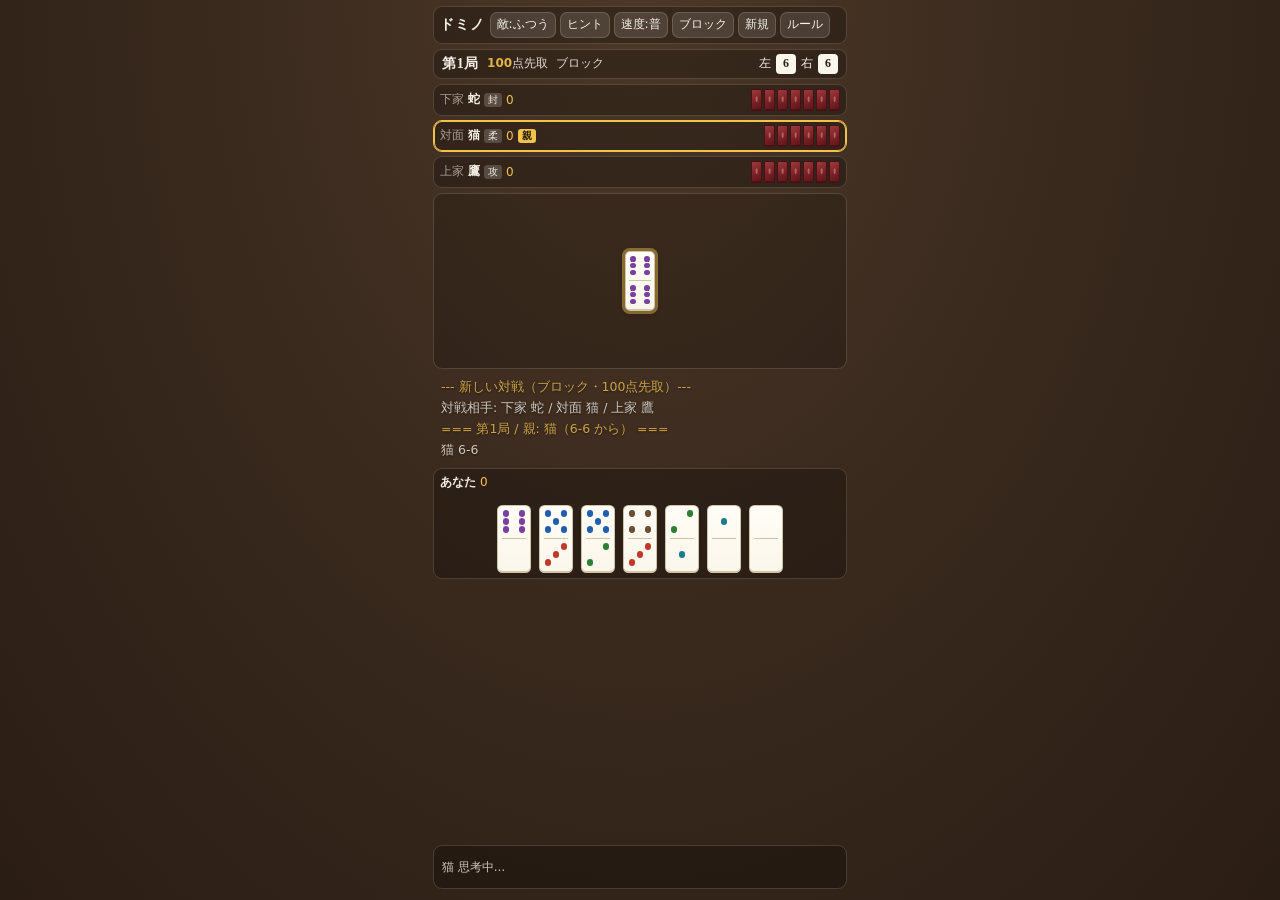
==== app/index.html @ 222f405c "4人ドミノ Line on DOMINO を追加 - ダブルシックス28枚・4人・ブロック／オールファイブの2方式 - 打ち筋の違うCPU5人（定石・象・蛇・猫・鷹）と3段階の強さ   見えていない牌" ====
<!DOCTYPE html>
<html lang="ja">
<head>
<meta charset="utf-8">
<meta name="viewport" content="width=device-width, initial-scale=1, viewport-fit=cover">
<title>Line on DOMINO － ドミノ</title>
<meta name="description" content="ブラウザだけで遊べる軽量な4人ドミノ。打ち筋の違う5人のCPU。インストール不要・オフライン動作。">
<link rel="stylesheet" href="css/style.css">
<link rel="icon" href="data:image/svg+xml,<svg xmlns='http://www.w3.org/2000/svg' viewBox='0 0 32 32'><rect width='32' height='32' rx='6' fill='%233a2a1e'/><rect x='9' y='3' width='14' height='26' rx='3' fill='%23fbf6ea'/><rect x='11' y='15.5' width='10' height='1' fill='%23cfc3a8'/><circle cx='16' cy='9' r='2' fill='%23c0392b'/><circle cx='13' cy='20' r='1.6' fill='%231f5fae'/><circle cx='19' cy='25' r='1.6' fill='%231f5fae'/></svg>">
<link rel="canonical" href="https://pikaring.github.io/line-on-domino/app/">
</head>
<body>
<div id="app">
  <div class="topbar">
    <span class="title" data-act="title">ドミノ</span>
    <button class="btn" data-act="difficulty">敵:ふつう</button>
    <button class="btn" data-act="hint">ヒント</button>
    <button class="btn" data-act="speed">速度:普</button>
    <button class="btn" data-act="mode">ブロック</button>
    <button class="btn" data-act="new-game">新規</button>
    <button class="btn" data-act="rules">ルール</button>
  </div>

  <div class="infobar" id="infobar"></div>
  <div class="board" id="board"></div>
  <div class="line-box" id="line"></div>
  <div class="coach" id="coach" hidden></div>
  <div class="log" id="log"></div>
  <div id="self"></div>
  <div class="actions" id="actions"></div>
</div>

<div class="overlay" id="overlay" hidden>
  <div class="sheet" id="sheet"></div>
</div>

<div class="overlay" id="rules-overlay" hidden>
  <div class="sheet">
    <h2>ルール</h2>
    <div class="detail">
      <b>基本</b><br>
      ・0〜6 の目のドミノ 28 枚を、4 人に 7 枚ずつ配ります（山は残りません）。<br>
      ・最初の局は <b>6-6 を持っている人が 6-6 から</b>始めます。2 局目からは前の局の勝者が、好きな牌で始めます。<br>
      ・手番では、場の<b>左端か右端に、同じ目でつなぎます</b>。<br>
      ・出せる牌があれば必ず出します。出せなければパス。<br>
      ・手牌を出し切った人が勝者（<b>ドミノ</b>）です。<br>
      ・4 人続けてパスしたら行き詰まり（<b>ブロック</b>）。残った目の合計が一番少ない人が勝者です。最少が同点なら、その局は誰も得点しません。
      <div class="divider"></div>
      <b>得点方式（上の「ブロック／オール5」で切り替え）</b><br>
      ・<b>ブロック</b>：勝者が、他の 3 人の残り目の合計を得点します。100 点先取。<br>
      ・<b>オールファイブ</b>：上の得点に加えて、つないだ直後の<b>両端の目の合計が 5 の倍数なら、その数が得点</b>になります。端の牌がダブルなら、その端は両方の目を数えます（例：左端が 5-5 で右端が 5 なら 15 点）。局の終わりの得点は 5 点単位に丸めます。200 点先取。<br>
      ・誰かが目標点に届いたら、その局の精算で対戦終了。一番点の高い人が勝ちです。
      <div class="divider"></div>
      <b>対戦相手</b><br>
      5 人の打ち筋から 3 人が毎回ランダムで選ばれます。
      <div id="char-list"></div>
      <div class="divider"></div>
      <b>操作</b><br>
      ・自分の番は、手牌をタップして場につなぎます。出せない牌は暗くなります。<br>
      ・左右どちらにもつなげる牌は、タップしたあと「左端へ／右端へ」を選びます。<br>
      ・場の金枠が両端です。「左」「右」の札が付いた牌の外側の目につなぎます。<br>
      ・「ヒント」を ON にすると、おすすめの手と理由、各 CPU が<b>持っていないと分かっている目</b>（パスした時点の両端の目）、目ごとの見えていない牌の数を表示します。<br>
      ・「敵」で CPU の腕前を やさしい／ふつう／つよい から選べます。打ち筋（上のキャラクター）が「どう打ちたいか」、腕前が「それをどれだけ正確に実行できるか」です。<br>CPU は自分の手牌と、場・各席の枚数・パスの記録しか見ていません（他の人の手牌は見ません）。
    </div>
    <div style="margin-top:12px;text-align:right">
      <button class="btn primary" data-act="close-rules">閉じる</button>
    </div>
  </div>
</div>

<script src="js/tiles.js"></script>
<script src="js/ai.js"></script>
<script src="js/game.js"></script>
<script src="js/coach.js"></script>
<script src="js/ui.js"></script>
<script>
  document.addEventListener('click', function (e) {
    var btn = e.target.closest('[data-act]');
    if (!btn) return;
    var act = btn.getAttribute('data-act');
    if (act === 'rules') document.getElementById('rules-overlay').hidden = false;
    if (act === 'close-rules') document.getElementById('rules-overlay').hidden = true;
  });
  DM.ui.init();
</script>
</body>
</html>
---- app/css/style.css ----
/*
 * style.css
 *
 * iPhone Air（CSS ピクセルで 420 x 912）を基準にした固定レイアウト。
 * 場の牌が増えても他の要素がずれないよう、各段の高さを内容ではなく
 * 牌の寸法から決めている。場の並びは箱の大きさを固定し、その中で JS が牌の寸法を決める。
 *
 *   上から  操作ボタン / 局情報 / 他の 3 人（1 人 1 段）/ 場 / ヒント /
 *           ログ（余白を吸収）/ 自分の手牌 / コマンド（最下段に固定）
 */

:root {
  --table: #3a2a1e;
  --table-dark: #2a1d14;
  --panel: rgba(0, 0, 0, .26);
  --line: rgba(255, 240, 220, .16);
  --bone: #fbf6ea;
  --bone-edge: #cfc3a8;
  --bone-back: #7a1f24;
  --ink: #26221e;
  --accent: #f2c14e;
  --danger: #e2564a;
  --text: #f6efe6;
  --font-ui: "Hiragino Sans", "Hiragino Kaku Gothic ProN", "Noto Sans JP", "Yu Gothic", Meiryo, system-ui, sans-serif;
  --font-display: "Hiragino Mincho ProN", "Yu Mincho", "YuMincho", "Noto Serif JP", "Times New Roman", serif;

  --app-w: min(100vw, 430px);
  /* 手牌は縦置き。7 枚が 1 段に収まる幅 */
  --hand-u: min(34px, calc((var(--app-w) - 80px) / 7));
  /* 他の 3 人の伏せ牌 */
  --opp-u: 11px;
  /* 場の箱の高さ（中の牌の寸法は JS がこの箱に収まるように決める） */
  --line-h: 176px;
}

* { box-sizing: border-box; }

html, body {
  margin: 0;
  padding: 0;
  height: 100%;
  overflow: hidden;
  background: radial-gradient(ellipse at 50% 0%, #4d3827, var(--table) 45%, var(--table-dark));
  color: var(--text);
  font-family: var(--font-ui);
  -webkit-text-size-adjust: 100%;
  overscroll-behavior: none;
}

#app {
  width: 100%;
  max-width: 430px;
  height: 100dvh;
  margin: 0 auto;
  padding: 6px 8px calc(6px + env(safe-area-inset-bottom, 0px));
  display: grid;
  grid-template-rows: auto auto auto auto auto minmax(0, 1fr) auto auto;
  gap: 5px;
  overflow: hidden;
}

/* ---- 上部の操作ボタン ---- */
.topbar {
  display: flex;
  align-items: center;
  gap: 4px;
  flex-wrap: wrap;
  background: var(--panel);
  border: 1px solid var(--line);
  border-radius: 9px;
  padding: 5px 6px;
}
.topbar .title {
  font-family: var(--font-display);
  font-weight: 700;
  font-size: 14px;
  letter-spacing: .06em;
  margin-right: 1px;
  cursor: default;
  user-select: none;
}
.topbar .title.open-mode { color: var(--accent); }
.topbar .title.open-mode::after { content: '◉'; font-size: 10px; margin-left: 3px; vertical-align: super; }
.btn {
  background: rgba(255, 255, 255, .12);
  border: 1px solid var(--line);
  color: var(--text);
  border-radius: 7px;
  padding: 4px 6px;
  font-size: 12px;
  font-family: inherit;
  line-height: 1.3;
  cursor: pointer;
  transition: background .12s;
  white-space: nowrap;
}
.btn:hover { background: rgba(255, 255, 255, .22); }
.btn:active { transform: translateY(1px); }
.btn:focus-visible { outline: 2px solid var(--accent); outline-offset: 2px; }
.btn.primary { background: var(--accent); color: #2b2205; border-color: transparent; font-weight: 700; }
.btn.primary:hover { background: #f7d27a; }
.btn.warn { background: var(--danger); border-color: transparent; font-weight: 700; }
.btn.rec { box-shadow: 0 0 0 2px var(--accent); }
.btn.on { border-color: var(--accent); color: var(--accent); }

/* ---- 局情報 ---- */
.infobar {
  display: flex;
  align-items: center;
  gap: 8px;
  background: var(--panel);
  border: 1px solid var(--line);
  border-radius: 9px;
  padding: 4px 8px;
  font-size: 12px;
  height: 30px;
  overflow: hidden;
  white-space: nowrap;
}
.infobar .round {
  font-family: var(--font-display);
  font-size: 14px;
  font-weight: 700;
  letter-spacing: .05em;
}
.infobar .stat { font-variant-numeric: tabular-nums; opacity: .9; }
.infobar .stat b { color: var(--accent); }
.infobar .ends { margin-left: auto; display: flex; align-items: center; gap: 5px; }
.infobar .end-num {
  display: inline-flex; align-items: center; justify-content: center;
  min-width: 20px; height: 20px; padding: 0 4px;
  background: var(--bone); color: var(--ink);
  border-radius: 4px; font-weight: 700; font-family: var(--font-display);
}
.infobar .sum { opacity: .8; }
.infobar .sum.hit { color: var(--accent); opacity: 1; font-weight: 700; }

/* ---- 他の 3 人（上から 下家 → 対面 → 上家。手番の流れどおり、直前に打つ上家が自分のすぐ上） ---- */
.board { display: grid; grid-template-columns: 1fr; gap: 4px; }
.seat {
  background: var(--panel);
  border: 1px solid var(--line);
  border-radius: 9px;
  padding: 3px 6px;
  display: flex;
  align-items: center;
  gap: 5px;
  height: calc(var(--opp-u) * 2 + 10px);
  min-width: 0;
  overflow: hidden;
}
.seat.active { border-color: var(--accent); box-shadow: 0 0 0 1px var(--accent) inset; }
.seat-head {
  display: flex;
  align-items: center;
  gap: 4px;
  font-size: 12px;
  white-space: nowrap;
  overflow: hidden;
  min-width: 0;
}
.seat-head .nm { font-weight: 700; }
.seat-head .pt { color: var(--accent); font-variant-numeric: tabular-nums; }
.seat-head .seat-label { opacity: .6; }
.seat-head .tag { background: rgba(255, 255, 255, .18); border-radius: 3px; padding: 0 4px; font-size: 10px; }
.seat-head .lead { background: var(--accent); color: #2b2205; border-radius: 3px; padding: 0 4px; font-size: 10px; font-weight: 700; }
.seat-head .pass-mark { color: var(--danger); font-weight: 700; }
.seat-head .void { background: rgba(226, 86, 74, .22); border-radius: 999px; padding: 0 6px; font-size: 11px; }
.seat .backs { margin-left: auto; display: flex; gap: 2px; align-items: center; flex: none; }

/* ---- 場（牌の位置と寸法は JS が決める） ---- */
.line-box {
  position: relative;
  height: var(--line-h);
  background: rgba(0, 0, 0, .18);
  border: 1px solid var(--line);
  border-radius: 9px;
  overflow: hidden;
}
.line-box .empty {
  position: absolute; inset: 0;
  display: flex; align-items: center; justify-content: center;
  font-size: 12.5px; opacity: .6;
}
.line-box .dom { position: absolute; }
.line-box .end-l::after, .line-box .end-r::after {
  position: absolute;
  top: -1px;
  font-size: 9px;
  line-height: 1;
  padding: 1px 3px;
  border-radius: 3px;
  background: var(--accent);
  color: #2b2205;
  font-weight: 700;
}
.line-box .end-l::after { content: '左'; left: -1px; }
.line-box .end-r::after { content: '右'; right: -1px; }
.line-box .end-l, .line-box .end-r { outline: 2px solid var(--accent); outline-offset: 0; }
.line-box .last { box-shadow: 0 0 0 3px rgba(242, 193, 78, .45), 0 2px 6px rgba(0, 0, 0, .4); }

/* ---- ヒント ---- */
.coach {
  background: rgba(242, 193, 78, .1);
  border: 1px solid rgba(242, 193, 78, .45);
  border-radius: 9px;
  padding: 5px 8px;
  font-size: 12px;
  line-height: 1.55;
  height: 108px;
  overflow-y: auto;
  scrollbar-width: none;
}
.coach[hidden] { display: none; }
.coach::-webkit-scrollbar { display: none; }
.coach b { color: var(--accent); }
.coach .reason { opacity: .9; }
.coach .reason::before { content: '・'; }
.coach .count { opacity: .75; font-size: 11.5px; font-variant-numeric: tabular-nums; }

/* ---- ログ（余った高さを吸収する） ---- */
.log {
  padding: 2px 8px;
  font-size: 12.5px;
  line-height: 1.7;
  overflow-y: auto;
  font-variant-numeric: tabular-nums;
  min-height: 0;
  display: flex;
  flex-direction: column;
  justify-content: flex-end;
  scrollbar-width: none;
  text-shadow: 0 1px 2px rgba(0, 0, 0, .5);
}
.log::-webkit-scrollbar { display: none; }
.log div { opacity: .8; flex: none; }
.log div.hl { color: var(--accent); }

/* ---- 自分 ---- */
.self {
  background: var(--panel);
  border: 1px solid var(--line);
  border-radius: 9px;
  padding: 5px 6px;
  display: flex;
  flex-direction: column;
  gap: 4px;
}
.self.active { border-color: var(--accent); box-shadow: 0 0 0 1px var(--accent) inset; }
.self .seat-head { height: 17px; }
.self-hand {
  display: flex;
  justify-content: center;
  align-items: flex-end;
  gap: 8px;
  height: calc(var(--hand-u) * 2 + 10px);
  padding-top: 8px;
}
.self-hand .dom { --u: var(--hand-u); cursor: default; }
.self-hand .dom.playable { cursor: pointer; }
.self-hand .dom.playable:hover { transform: translateY(-5px); box-shadow: 0 4px 10px rgba(0, 0, 0, .35); }
.self-hand .dom.selected { transform: translateY(-7px); outline: 3px solid var(--accent); outline-offset: 1px; }
.self-hand .dom.rec { box-shadow: 0 0 0 3px var(--accent); }
.self-hand .dom.dim { opacity: .45; }

/* ---- コマンド（最下段に固定） ---- */
.actions {
  display: flex;
  align-items: center;
  gap: 6px;
  flex-wrap: nowrap;
  height: 44px;
  overflow-x: auto;
  scrollbar-width: none;
  background: var(--panel);
  border: 1px solid var(--line);
  border-radius: 9px;
  padding: 4px 8px;
}
.actions::-webkit-scrollbar { display: none; }
.actions .btn { padding: 7px 12px; font-size: 13px; font-weight: 700; }
.actions .hint { font-size: 11.5px; opacity: .8; line-height: 1.3; white-space: nowrap; }

/* ---- 牌 ----
 * 横置き（h）は 2u × u、縦置き（v）は u × 2u。u は --u で渡す。
 * 目は 3×3 の格子に打つ。目ごとに色を変えて、小さい画面でも数えずに読めるようにしてある。 */
.dom {
  --u: 20px;
  position: relative;
  display: inline-flex;
  flex: none;
  background: linear-gradient(#fffdf6, var(--bone));
  border: 1px solid var(--bone-edge);
  border-bottom-width: 2px;
  border-radius: calc(var(--u) * .16);
  user-select: none;
  transition: transform .12s;
}
.dom.h { width: calc(var(--u) * 2); height: var(--u); flex-direction: row; }
.dom.v { width: var(--u); height: calc(var(--u) * 2); flex-direction: column; }
.dom .half {
  flex: 1;
  display: grid;
  grid-template-columns: repeat(3, 1fr);
  grid-template-rows: repeat(3, 1fr);
  padding: calc(var(--u) * .12);
}
.dom .bar { background: var(--bone-edge); flex: none; }
.dom.h .bar { width: 1px; margin: 12% 0; }
.dom.v .bar { height: 1px; margin: 0 12%; }
.dom .pip {
  width: calc(var(--u) * .19);
  height: calc(var(--u) * .19);
  border-radius: 50%;
  background: currentColor;
  align-self: center;
  justify-self: center;
}
.dom .n1 { color: #1c7c8c; }
.dom .n2 { color: #2f7d32; }
.dom .n3 { color: #c0392b; }
.dom .n4 { color: #6d4c2f; }
.dom .n5 { color: #1f5fae; }
.dom .n6 { color: #7b3fa0; }
.dom.back {
  background: linear-gradient(150deg, #9c3a3f, var(--bone-back) 60%, #5a161a);
  border-color: #4a1014;
}
.dom.back::after {
  content: '';
  position: absolute;
  left: 50%; top: 50%;
  width: 30%; height: 30%;
  transform: translate(-50%, -50%);
  border-radius: 50%;
  background: rgba(255, 220, 190, .35);
}
.dom.opp { --u: var(--opp-u); }
.dom.mini { --u: 16px; }

/* ---- 結果表示 ---- */
.overlay {
  position: fixed;
  inset: 0;
  background: rgba(0, 0, 0, .62);
  display: flex;
  align-items: center;
  justify-content: center;
  padding: 14px;
  z-index: 20;
}
.overlay[hidden] { display: none; }
.sheet {
  background: #22180f;
  border: 1px solid rgba(255, 240, 220, .22);
  border-radius: 13px;
  padding: 14px 16px;
  width: min(430px, 100%);
  max-height: 88dvh;
  overflow-y: auto;
  box-shadow: 0 18px 50px rgba(0, 0, 0, .5);
}
.sheet h2 {
  font-family: var(--font-display);
  margin: 0 0 6px;
  font-size: 20px;
  letter-spacing: .05em;
  text-wrap: balance;
}
.sheet .sub { font-size: 12px; opacity: .85; margin-bottom: 8px; }
.sheet .detail { font-size: 12.5px; line-height: 1.75; font-variant-numeric: tabular-nums; }
.sheet .divider { height: 1px; background: rgba(255, 255, 255, .18); margin: 9px 0; }
.sheet .score {
  font-family: var(--font-display);
  font-size: 23px;
  font-weight: 700;
  letter-spacing: .04em;
  color: var(--accent);
  margin: 6px 0;
  font-variant-numeric: tabular-nums;
}
.rest-list { display: grid; grid-template-columns: auto 1fr auto; gap: 5px 8px; align-items: center; font-size: 12.5px; }
.rest-list .tiles { display: flex; flex-wrap: wrap; gap: 2px; }
.rest-list .pp { text-align: right; font-variant-numeric: tabular-nums; opacity: .85; }
.rest-list .win { color: var(--accent); font-weight: 700; }
.standings { font-size: 14px; line-height: 1.9; font-variant-numeric: tabular-nums; }
.standings .me { color: var(--accent); font-weight: 700; }

/* ルール画面のキャラクター一覧 */
.char { margin: 9px 0; }
.char-top { display: flex; align-items: center; gap: 6px; font-size: 14px; }
.char-top .tag { background: rgba(255, 255, 255, .18); border-radius: 3px; padding: 0 5px; font-size: 11px; }
.char-desc { font-size: 12px; opacity: .85; line-height: 1.6; }

/* 幅の狭い端末でも操作ボタンを 1 段に収める */
@media (max-width: 405px) {
  .topbar { gap: 3px; padding: 4px 5px; }
  .topbar .btn { font-size: 11px; padding: 3px 5px; }
  .topbar .title { font-size: 13px; letter-spacing: 0; }
}

/* 縦に余裕がない端末では段を詰めて、1 画面に収める */
@media (max-height: 800px) {
  :root { --line-h: 150px; --hand-u: min(30px, calc((var(--app-w) - 80px) / 7)); }
  .coach { height: 84px; font-size: 11.5px; line-height: 1.45; }
}
@media (max-height: 700px) {
  :root { --line-h: 124px; --hand-u: min(26px, calc((var(--app-w) - 80px) / 7)); --opp-u: 10px; }
  .log { font-size: 11px; }
  .coach { height: 52px; }
}

@media (prefers-reduced-motion: reduce) {
  * { transition: none !important; }
  .self-hand .dom.playable:hover { transform: none; }
}
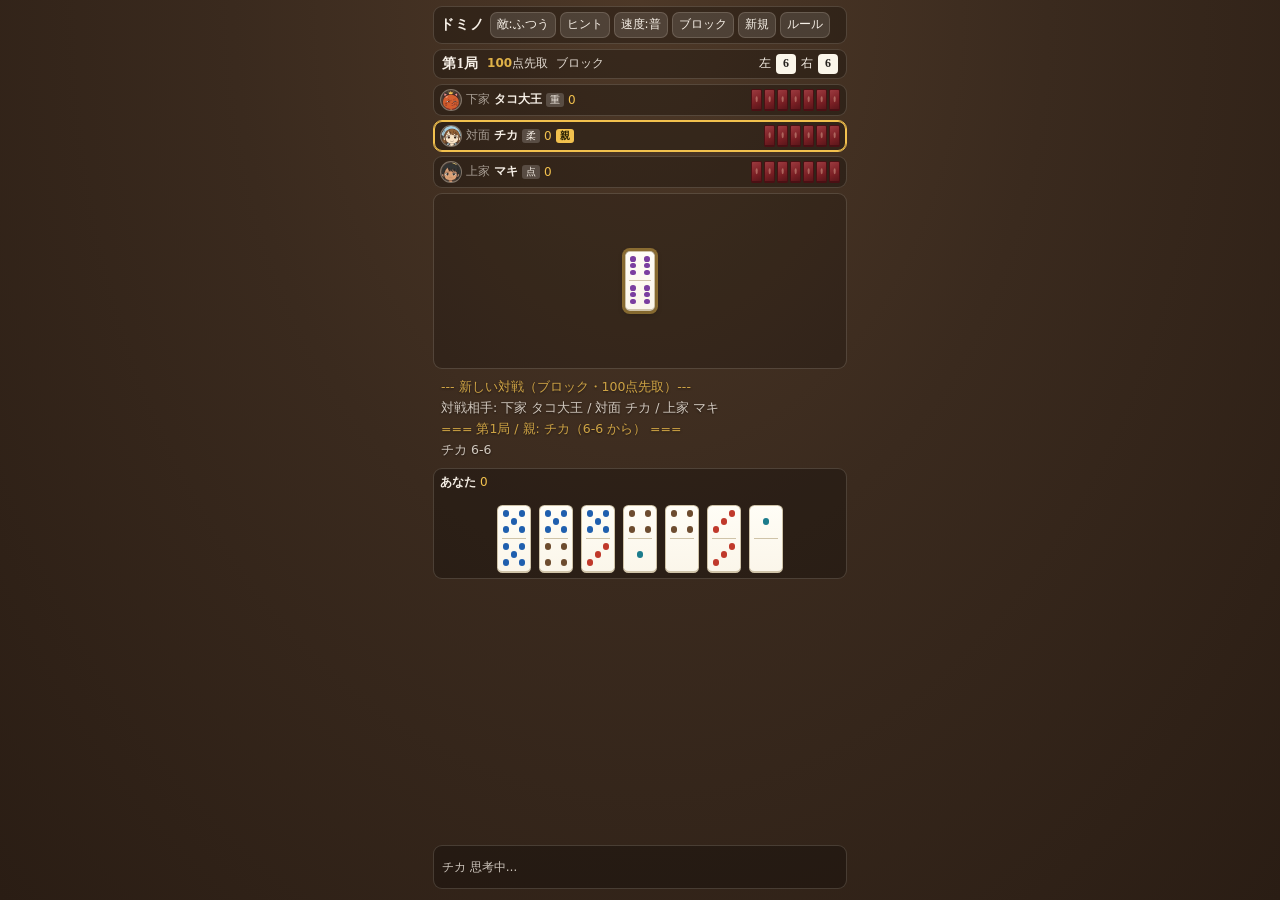
==== commit bbcf3531: "対戦相手を猫街三部作の6人にし、勝ったときの顔とひとことを追加 - ナオ・フミ・マキ・チカ・タコ大王・イカ女王（対戦ごとに3人） - 席に顔アイコン。局の勝者・優勝者の顔とひとこと、あなたが勝つとCP" ====
--- a/app/index.html
+++ b/app/index.html
@@ -4,7 +4,7 @@
 <meta charset="utf-8">
 <meta name="viewport" content="width=device-width, initial-scale=1, viewport-fit=cover">
 <title>Line on DOMINO － ドミノ</title>
-<meta name="description" content="ブラウザだけで遊べる軽量な4人ドミノ。打ち筋の違う5人のCPU。インストール不要・オフライン動作。">
+<meta name="description" content="ブラウザだけで遊べる軽量な4人ドミノ。猫街三部作の6人から選ばれるCPU。インストール不要・オフライン動作。">
 <link rel="stylesheet" href="css/style.css">
 <link rel="icon" href="data:image/svg+xml,<svg xmlns='http://www.w3.org/2000/svg' viewBox='0 0 32 32'><rect width='32' height='32' rx='6' fill='%233a2a1e'/><rect x='9' y='3' width='14' height='26' rx='3' fill='%23fbf6ea'/><rect x='11' y='15.5' width='10' height='1' fill='%23cfc3a8'/><circle cx='16' cy='9' r='2' fill='%23c0392b'/><circle cx='13' cy='20' r='1.6' fill='%231f5fae'/><circle cx='19' cy='25' r='1.6' fill='%231f5fae'/></svg>">
 <link rel="canonical" href="https://pikaring.github.io/line-on-domino/app/">
@@ -52,7 +52,7 @@
       ・誰かが目標点に届いたら、その局の精算で対戦終了。一番点の高い人が勝ちです。
       <div class="divider"></div>
       <b>対戦相手</b><br>
-      5 人の打ち筋から 3 人が毎回ランダムで選ばれます。
+      猫街三部作の 6 人から 3 人が毎回ランダムで選ばれます。打ち筋はひとりずつ違います。
       <div id="char-list"></div>
       <div class="divider"></div>
       <b>操作</b><br>
@@ -69,6 +69,7 @@
 </div>
 
 <script src="js/tiles.js"></script>
+<script src="js/faces.js"></script>
 <script src="js/ai.js"></script>
 <script src="js/game.js"></script>
 <script src="js/coach.js"></script>
--- a/app/css/style.css
+++ b/app/css/style.css
@@ -386,8 +386,33 @@
 .standings { font-size: 14px; line-height: 1.9; font-variant-numeric: tabular-nums; }
 .standings .me { color: var(--accent); font-weight: 700; }
 
+/* 顔アイコン（席は小、結果の吹き出しは大） */
+.face {
+  width: 22px; height: 22px; flex: none;
+  border-radius: 50%;
+  object-fit: cover;
+  background: rgba(255, 255, 255, .12);
+  border: 1px solid rgba(255, 240, 220, .3);
+}
+.face.mid { width: 44px; height: 44px; }
+.face.big { width: 76px; height: 76px; border: 2px solid var(--accent); }
+.speech { display: flex; align-items: center; gap: 10px; margin: 4px 0 10px; }
+.speech .bubble {
+  position: relative;
+  background: var(--bone); color: var(--ink);
+  border-radius: 12px; padding: 8px 11px;
+  font-size: 13px; line-height: 1.55;
+}
+.speech .bubble::before {
+  content: ''; position: absolute; left: -7px; top: 50%; margin-top: -7px;
+  border: 7px solid transparent; border-left: 0; border-right-color: var(--bone);
+}
+.speech .bubble b { display: block; font-size: 11px; color: #8c5d17; }
+.speech.lose .face.big { border-color: rgba(255, 240, 220, .35); }
+.rest-list .who { display: flex; align-items: center; gap: 5px; white-space: nowrap; }
+
 /* ルール画面のキャラクター一覧 */
-.char { margin: 9px 0; }
+.char { margin: 9px 0; display: flex; gap: 9px; align-items: center; }
 .char-top { display: flex; align-items: center; gap: 6px; font-size: 14px; }
 .char-top .tag { background: rgba(255, 255, 255, .18); border-radius: 3px; padding: 0 5px; font-size: 11px; }
 .char-desc { font-size: 12px; opacity: .85; line-height: 1.6; }
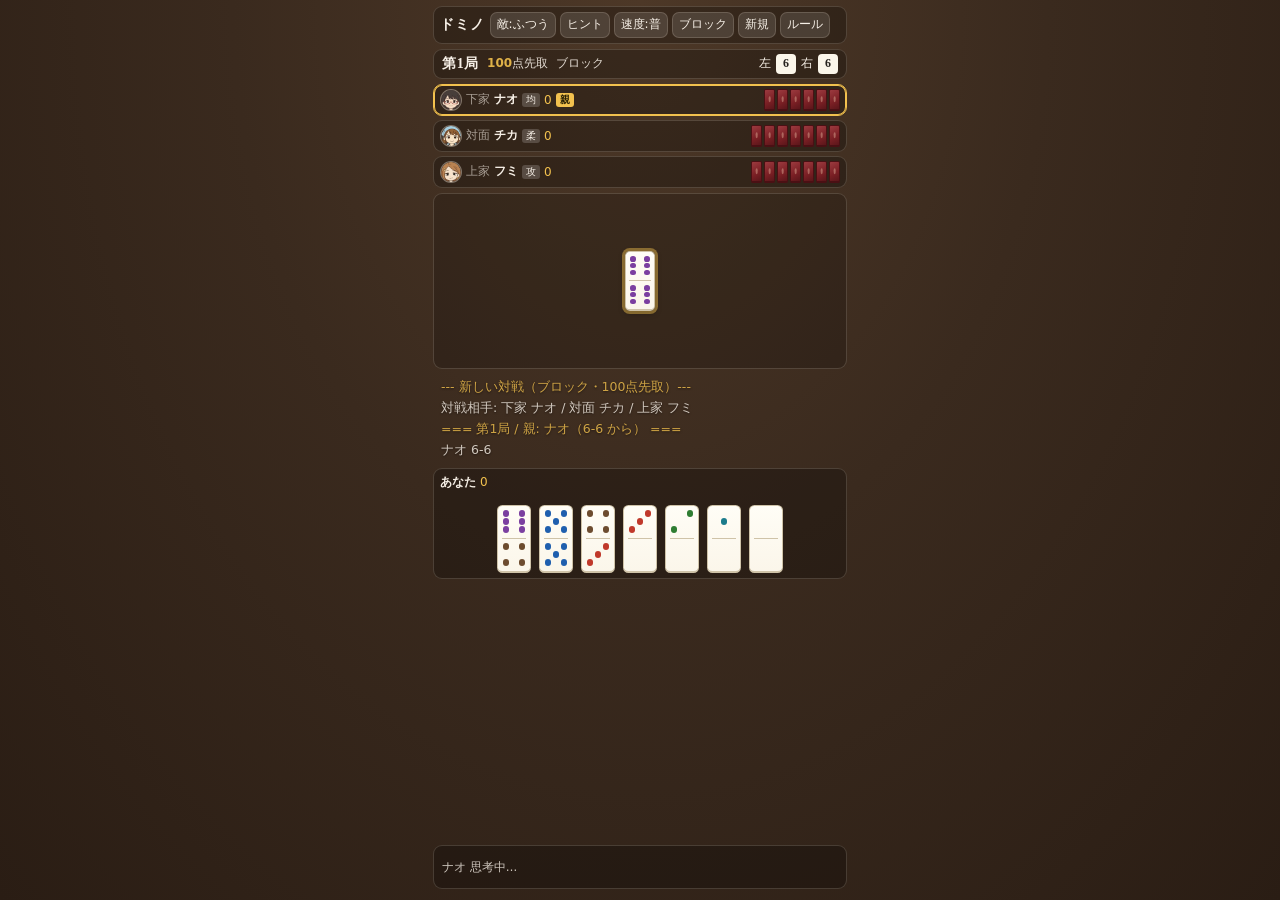
==== commit cb1b7912: "自分のキャラと対戦相手を選べるようにする 「新規」で顔ぶれを選ぶ画面を開く。あなたのキャラ（名なしも可）と、 対戦相手を選んだ順に下家・対面・上家へ。選ばなかった席はおまかせ。 選んだ顔ぶれはブラウザ" ====
--- a/app/index.html
+++ b/app/index.html
@@ -52,7 +52,7 @@
       ・誰かが目標点に届いたら、その局の精算で対戦終了。一番点の高い人が勝ちです。
       <div class="divider"></div>
       <b>対戦相手</b><br>
-      猫街三部作の 6 人から 3 人が毎回ランダムで選ばれます。打ち筋はひとりずつ違います。
+      猫街三部作の 6 人から 3 人が卓に着きます。打ち筋はひとりずつ違います。「新規」で、あなたのキャラと対戦相手を選べます（選ばなかった席はおまかせ）。
       <div id="char-list"></div>
       <div class="divider"></div>
       <b>操作</b><br>
--- a/app/css/style.css
+++ b/app/css/style.css
@@ -411,6 +411,34 @@
 .speech.lose .face.big { border-color: rgba(255, 240, 220, .35); }
 .rest-list .who { display: flex; align-items: center; gap: 5px; white-space: nowrap; }
 
+/* 顔ぶれを選ぶ */
+.pick-grid { display: grid; grid-template-columns: repeat(auto-fill, minmax(56px, 1fr)); gap: 6px; margin: 4px 0 12px; }
+.pick {
+  position: relative;
+  display: flex; flex-direction: column; align-items: center; gap: 2px;
+  background: rgba(255, 255, 255, .06);
+  border: 1px solid var(--line);
+  border-radius: 10px;
+  padding: 6px 2px 5px;
+  color: var(--text); font-family: inherit;
+  cursor: pointer;
+}
+.pick.on { border-color: var(--accent); background: rgba(242, 193, 78, .16); box-shadow: 0 0 0 1px var(--accent) inset; }
+.pick.off { opacity: .3; cursor: default; }
+.pick .pn { font-size: 11px; font-weight: 700; white-space: nowrap; }
+.pick .pt2 { font-size: 9.5px; opacity: .7; }
+.pick .noface {
+  width: 44px; height: 44px; border-radius: 50%;
+  display: flex; align-items: center; justify-content: center;
+  background: rgba(255, 255, 255, .12); font-size: 18px; font-weight: 700; opacity: .7;
+}
+.pick .order {
+  position: absolute; top: 2px; right: 2px;
+  background: var(--accent); color: #2b2205;
+  border-radius: 4px; padding: 0 3px; font-size: 9.5px; font-weight: 700;
+}
+.pick-actions { display: flex; gap: 6px; justify-content: flex-end; flex-wrap: wrap; }
+
 /* ルール画面のキャラクター一覧 */
 .char { margin: 9px 0; display: flex; gap: 9px; align-items: center; }
 .char-top { display: flex; align-items: center; gap: 6px; font-size: 14px; }
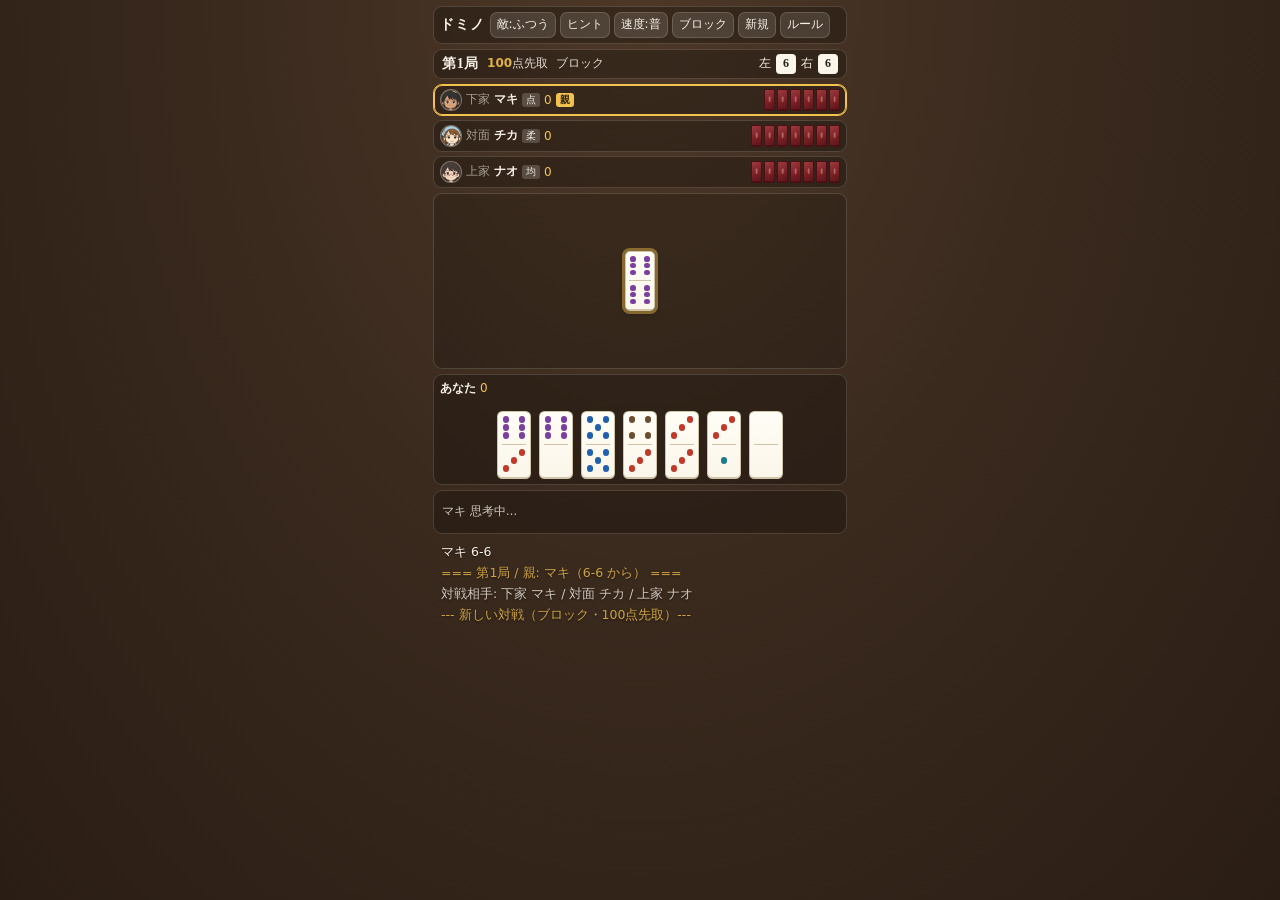
==== commit 3075350f: "ログを最下段に移し、新しい行を上に出す iPhone の Safari では画面下のツールバーが盤面に重なり、手牌が隠れていた。 手牌とコマンドをログより上に置き、隠れるのは古いログだけにする。 あわ" ====
--- a/app/index.html
+++ b/app/index.html
@@ -25,9 +25,9 @@
   <div class="board" id="board"></div>
   <div class="line-box" id="line"></div>
   <div class="coach" id="coach" hidden></div>
-  <div class="log" id="log"></div>
   <div id="self"></div>
   <div class="actions" id="actions"></div>
+  <div class="log" id="log"></div>
 </div>
 
 <div class="overlay" id="overlay" hidden>
--- a/app/css/style.css
+++ b/app/css/style.css
@@ -6,7 +6,10 @@
  * 牌の寸法から決めている。場の並びは箱の大きさを固定し、その中で JS が牌の寸法を決める。
  *
  *   上から  操作ボタン / 局情報 / 他の 3 人（1 人 1 段）/ 場 / ヒント /
- *           ログ（余白を吸収）/ 自分の手牌 / コマンド（最下段に固定）
+ *           自分の手牌 / コマンド / ログ（余白を吸収。新しい行が上）
+ *
+ * ログを最下段に置くのは、iPhone の Safari で画面下のツールバーが盤面に重なっても、
+ * 隠れるのが古いログだけで済むようにするため。
  */
 
 :root {
@@ -53,11 +56,14 @@
   height: 100dvh;
   margin: 0 auto;
   padding: 6px 8px calc(6px + env(safe-area-inset-bottom, 0px));
-  display: grid;
-  grid-template-rows: auto auto auto auto auto minmax(0, 1fr) auto auto;
+  /* ヒント欄は出たり消えたりするので、行の数に左右されない縦並び（flex）にする */
+  display: flex;
+  flex-direction: column;
   gap: 5px;
   overflow: hidden;
 }
+#app > * { flex: none; }
+#app > .log { flex: 1 1 0; }
 
 /* ---- 上部の操作ボタン ---- */
 .topbar {
@@ -228,13 +234,14 @@
   min-height: 0;
   display: flex;
   flex-direction: column;
-  justify-content: flex-end;
+  justify-content: flex-start;
   scrollbar-width: none;
   text-shadow: 0 1px 2px rgba(0, 0, 0, .5);
 }
 .log::-webkit-scrollbar { display: none; }
 .log div { opacity: .8; flex: none; }
 .log div.hl { color: var(--accent); }
+.log div:first-child { opacity: 1; }
 
 /* ---- 自分 ---- */
 .self {
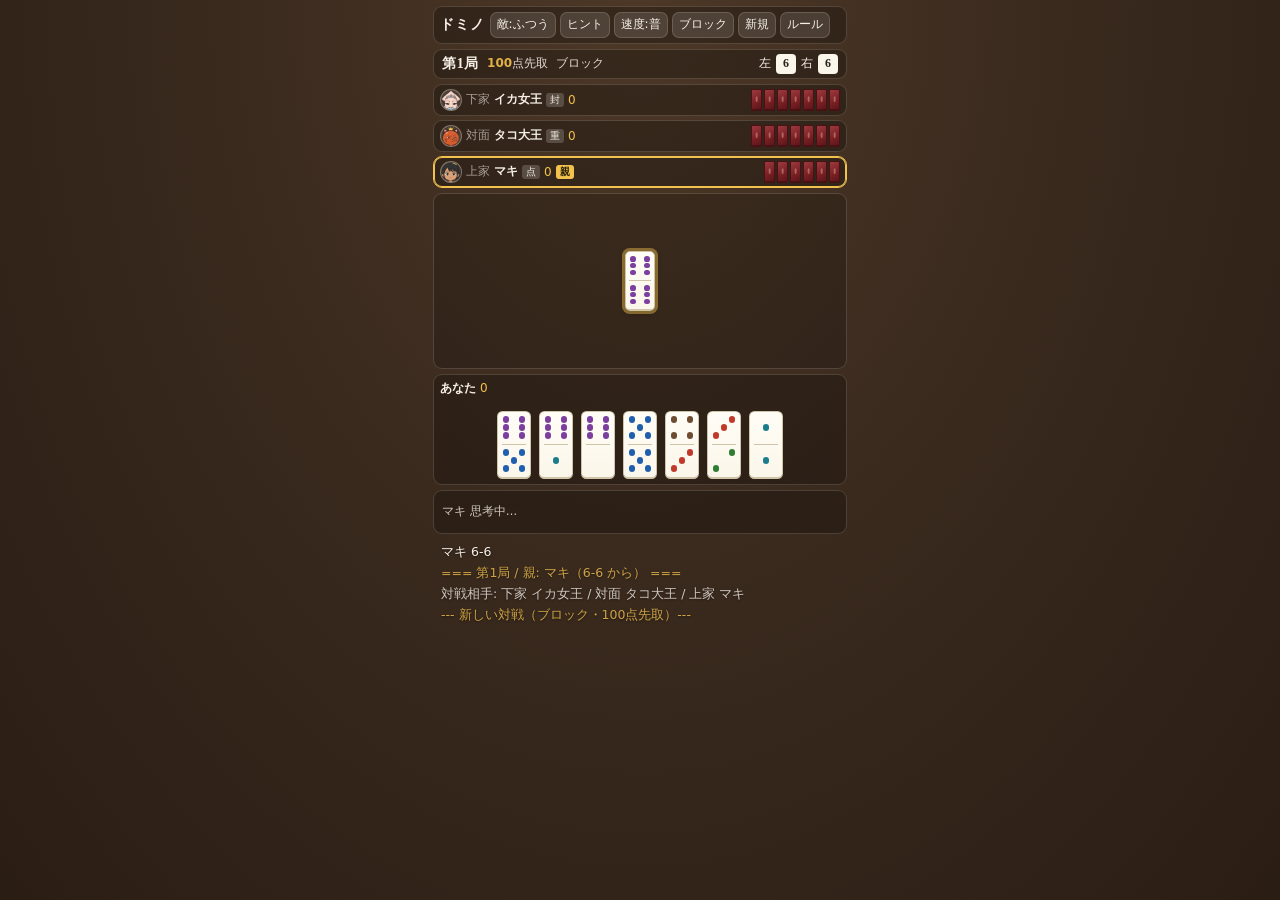
==== commit 94fc5e56: "敵をやさしいにしたらヒントを自動で ON にする あとから「ヒント」で消すこともできる。  Co-Authored-By: Claude Opus 5.5 <noreply@anthropic.com" ====
--- a/app/index.html
+++ b/app/index.html
@@ -60,7 +60,7 @@
       ・左右どちらにもつなげる牌は、タップしたあと「左端へ／右端へ」を選びます。<br>
       ・場の金枠が両端です。「左」「右」の札が付いた牌の外側の目につなぎます。<br>
       ・「ヒント」を ON にすると、おすすめの手と理由、各 CPU が<b>持っていないと分かっている目</b>（パスした時点の両端の目）、目ごとの見えていない牌の数を表示します。<br>
-      ・「敵」で CPU の腕前を やさしい／ふつう／つよい から選べます。打ち筋（上のキャラクター）が「どう打ちたいか」、腕前が「それをどれだけ正確に実行できるか」です。<br>CPU は自分の手牌と、場・各席の枚数・パスの記録しか見ていません（他の人の手牌は見ません）。
+      ・「敵」で CPU の腕前を やさしい／ふつう／つよい から選べます。やさしいにすると、ヒントも自動で ON になります。打ち筋（上のキャラクター）が「どう打ちたいか」、腕前が「それをどれだけ正確に実行できるか」です。<br>CPU は自分の手牌と、場・各席の枚数・パスの記録しか見ていません（他の人の手牌は見ません）。
     </div>
     <div style="margin-top:12px;text-align:right">
       <button class="btn primary" data-act="close-rules">閉じる</button>
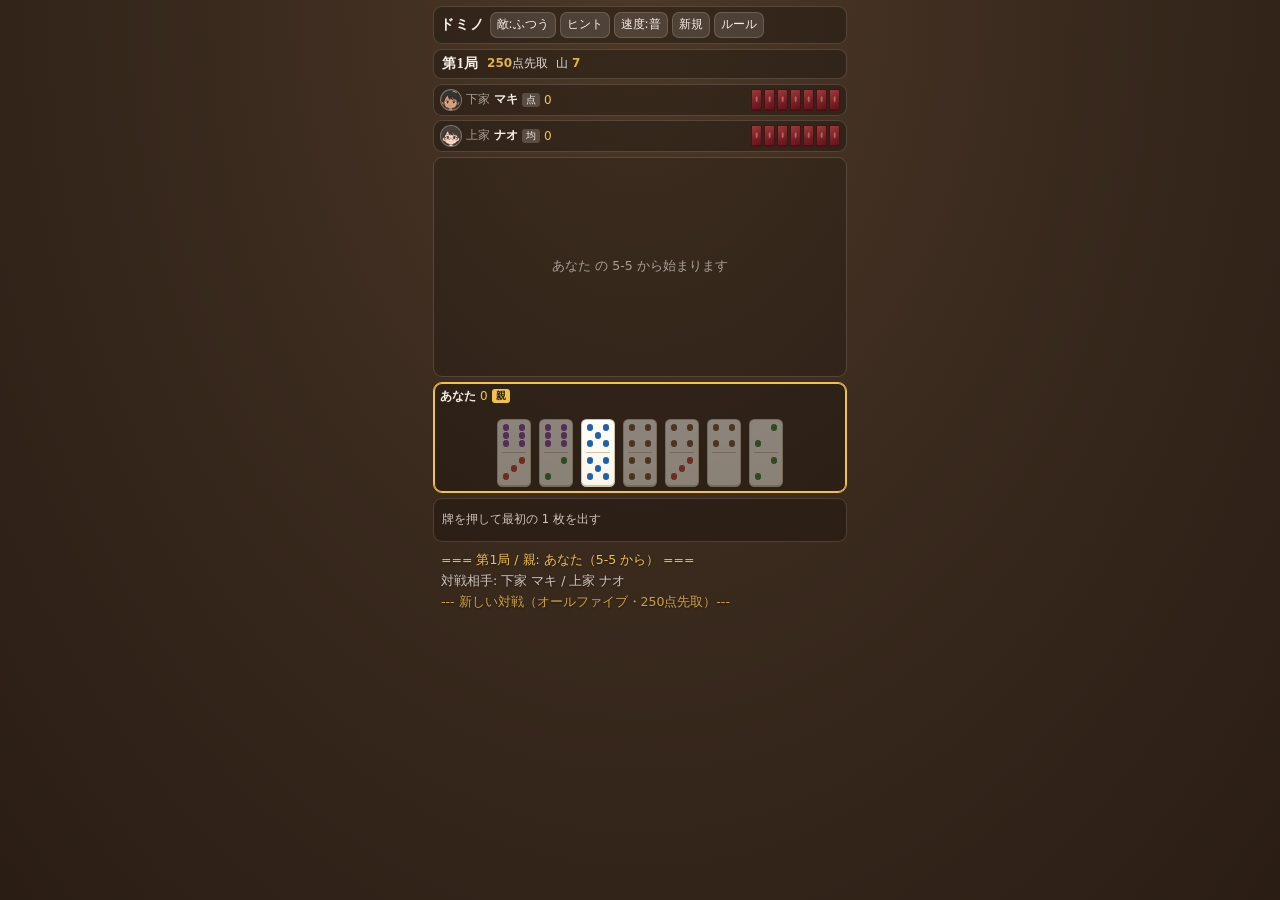
==== commit e6b4b9b5: "3人・山あり・スピナー付きのオールファイブに作り直す 4人・山なし・端2つのドミノは、手番の18%がパス、出せた手番の35%が一択で単調だった。 3人に7枚ずつ・山7枚・最初のダブルから4方向にのびる" ====
--- a/app/index.html
+++ b/app/index.html
@@ -4,7 +4,7 @@
 <meta charset="utf-8">
 <meta name="viewport" content="width=device-width, initial-scale=1, viewport-fit=cover">
 <title>Line on DOMINO － ドミノ</title>
-<meta name="description" content="ブラウザだけで遊べる軽量な4人ドミノ。猫街三部作の6人から選ばれるCPU。インストール不要・オフライン動作。">
+<meta name="description" content="ブラウザだけで遊べる軽量な3人ドミノ（オールファイブ）。猫街三部作の6人から選ばれるCPU。インストール不要・オフライン動作。">
 <link rel="stylesheet" href="css/style.css">
 <link rel="icon" href="data:image/svg+xml,<svg xmlns='http://www.w3.org/2000/svg' viewBox='0 0 32 32'><rect width='32' height='32' rx='6' fill='%233a2a1e'/><rect x='9' y='3' width='14' height='26' rx='3' fill='%23fbf6ea'/><rect x='11' y='15.5' width='10' height='1' fill='%23cfc3a8'/><circle cx='16' cy='9' r='2' fill='%23c0392b'/><circle cx='13' cy='20' r='1.6' fill='%231f5fae'/><circle cx='19' cy='25' r='1.6' fill='%231f5fae'/></svg>">
 <link rel="canonical" href="https://pikaring.github.io/line-on-domino/app/">
@@ -16,7 +16,6 @@
     <button class="btn" data-act="difficulty">敵:ふつう</button>
     <button class="btn" data-act="hint">ヒント</button>
     <button class="btn" data-act="speed">速度:普</button>
-    <button class="btn" data-act="mode">ブロック</button>
     <button class="btn" data-act="new-game">新規</button>
     <button class="btn" data-act="rules">ルール</button>
   </div>
@@ -39,28 +38,33 @@
     <h2>ルール</h2>
     <div class="detail">
       <b>基本</b><br>
-      ・0〜6 の目のドミノ 28 枚を、4 人に 7 枚ずつ配ります（山は残りません）。<br>
-      ・最初の局は <b>6-6 を持っている人が 6-6 から</b>始めます。2 局目からは前の局の勝者が、好きな牌で始めます。<br>
-      ・手番では、場の<b>左端か右端に、同じ目でつなぎます</b>。<br>
-      ・出せる牌があれば必ず出します。出せなければパス。<br>
+      ・0〜6 の目のドミノ 28 枚から、<b>3 人に 7 枚ずつ</b>配ります。残り 7 枚が<b>山</b>です。<br>
+      ・最初の局は、<b>一番大きいダブルを持っている人がそのダブルから</b>始めます。2 局目からは前の局の勝者が、好きな牌で始めます。<br>
+      ・最初の牌がダブルなら<b>スピナー</b>です。左右に 1 枚ずつつながると、<b>上下にものばせます</b>（端が最大 4 つ）。<br>
+      ・手番では、どれかの端に同じ目でつなぎます。出せる牌があれば必ず出します。<br>
+      ・出せなければ、<b>出せる牌が来るまで山から引きます</b>。山が空ならパス。<br>
       ・手牌を出し切った人が勝者（<b>ドミノ</b>）です。<br>
-      ・4 人続けてパスしたら行き詰まり（<b>ブロック</b>）。残った目の合計が一番少ない人が勝者です。最少が同点なら、その局は誰も得点しません。
+      ・山が空で 3 人続けてパスしたら行き詰まり（<b>ブロック</b>）。残った目の合計が一番少ない人が勝者です。最少が同点なら精算なし。
       <div class="divider"></div>
-      <b>得点方式（上の「ブロック／オール5」で切り替え）</b><br>
-      ・<b>ブロック</b>：勝者が、他の 3 人の残り目の合計を得点します。100 点先取。<br>
-      ・<b>オールファイブ</b>：上の得点に加えて、つないだ直後の<b>両端の目の合計が 5 の倍数なら、その数が得点</b>になります。端の牌がダブルなら、その端は両方の目を数えます（例：左端が 5-5 で右端が 5 なら 15 点）。局の終わりの得点は 5 点単位に丸めます。200 点先取。<br>
-      ・誰かが目標点に届いたら、その局の精算で対戦終了。一番点の高い人が勝ちです。
+      <b>得点（オールファイブ）</b><br>
+      ・つないだ直後に<b>端の目の合計が 5 の倍数なら、その数が得点</b>です。<br>
+      ・端の牌がダブルなら、その端は両方の目を数えます。スピナーは、左右のどちらかがまだ空いているあいだ、両方の目で数えます。上下は 1 枚つながるまで数えません。<br>
+      ・例：スピナー 5-5 の右に 5-0 → 左が 10（スピナー）＋ 右が 0 ＝ 10 点。<br>
+      ・局の勝者は、他の 2 人の残り目の合計を 5 点単位に丸めて得点します。<br>
+      ・<b>250 点先取</b>。誰かが届いたら、その局の精算で対戦終了。一番点の高い人が勝ちです。
       <div class="divider"></div>
       <b>対戦相手</b><br>
-      猫街三部作の 6 人から 3 人が卓に着きます。打ち筋はひとりずつ違います。「新規」で、あなたのキャラと対戦相手を選べます（選ばなかった席はおまかせ）。
+      猫街三部作の 6 人から 2 人が卓に着きます。打ち筋はひとりずつ違います。「新規」で、あなたのキャラと対戦相手を選べます（選ばなかった席はおまかせ）。
       <div id="char-list"></div>
       <div class="divider"></div>
       <b>操作</b><br>
       ・自分の番は、手牌をタップして場につなぎます。出せない牌は暗くなります。<br>
-      ・左右どちらにもつなげる牌は、タップしたあと「左端へ／右端へ」を選びます。<br>
-      ・場の金枠が両端です。「左」「右」の札が付いた牌の外側の目につなぎます。<br>
-      ・「ヒント」を ON にすると、おすすめの手と理由、各 CPU が<b>持っていないと分かっている目</b>（パスした時点の両端の目）、目ごとの見えていない牌の数を表示します。<br>
-      ・「敵」で CPU の腕前を やさしい／ふつう／つよい から選べます。やさしいにすると、ヒントも自動で ON になります。打ち筋（上のキャラクター）が「どう打ちたいか」、腕前が「それをどれだけ正確に実行できるか」です。<br>CPU は自分の手牌と、場・各席の枚数・パスの記録しか見ていません（他の人の手牌は見ません）。
+      ・いくつかの端につなげる牌は、タップしたあと「◀左／右▶／▲上／▼下」を選びます。ボタンにはその端の目と、取れる点が出ます。<br>
+      ・場の金枠と「左」「右」「上」「下」の札が端です。点線の枠は、まだ何もつながっていない端です。<br>
+      ・腕が長くなると、中心側の牌を「+3」のように畳んで、端に近い牌だけを見せます。<br>
+      ・出せる牌がないときは「山から引く」を押します。<br>
+      ・「ヒント」を ON にすると、おすすめの手と理由、各 CPU が<b>持っていないと分かっている目</b>（引いたりパスしたりした時点の端の目）、目ごとの見えていない牌の数を表示します。<br>
+      ・「敵」で CPU の腕前を やさしい／ふつう／つよい から選べます。やさしいにすると、ヒントも自動で ON になります。打ち筋（上のキャラクター）が「どう打ちたいか」、腕前が「それをどれだけ正確に実行できるか」です。<br>CPU は自分の手牌と、場・各席の枚数・山の枚数・パスと山引きの記録しか見ていません（他の人の手牌や山の中身は見ません）。
     </div>
     <div style="margin-top:12px;text-align:right">
       <button class="btn primary" data-act="close-rules">閉じる</button>
@@ -69,6 +73,7 @@
 </div>
 
 <script src="js/tiles.js"></script>
+<script src="js/board.js"></script>
 <script src="js/faces.js"></script>
 <script src="js/ai.js"></script>
 <script src="js/game.js"></script>
--- a/app/css/style.css
+++ b/app/css/style.css
@@ -5,7 +5,7 @@
  * 場の牌が増えても他の要素がずれないよう、各段の高さを内容ではなく
  * 牌の寸法から決めている。場の並びは箱の大きさを固定し、その中で JS が牌の寸法を決める。
  *
- *   上から  操作ボタン / 局情報 / 他の 3 人（1 人 1 段）/ 場 / ヒント /
+ *   上から  操作ボタン / 局情報 / 他の 2 人（1 人 1 段）/ 場 / ヒント /
  *           自分の手牌 / コマンド / ログ（余白を吸収。新しい行が上）
  *
  * ログを最下段に置くのは、iPhone の Safari で画面下のツールバーが盤面に重なっても、
@@ -33,7 +33,7 @@
   /* 他の 3 人の伏せ牌 */
   --opp-u: 11px;
   /* 場の箱の高さ（中の牌の寸法は JS がこの箱に収まるように決める） */
-  --line-h: 176px;
+  --line-h: 220px;
 }
 
 * { box-sizing: border-box; }
@@ -171,6 +171,7 @@
 .seat-head .tag { background: rgba(255, 255, 255, .18); border-radius: 3px; padding: 0 4px; font-size: 10px; }
 .seat-head .lead { background: var(--accent); color: #2b2205; border-radius: 3px; padding: 0 4px; font-size: 10px; font-weight: 700; }
 .seat-head .pass-mark { color: var(--danger); font-weight: 700; }
+.seat-head .drew { background: rgba(255, 255, 255, .16); border-radius: 999px; padding: 0 6px; font-size: 11px; }
 .seat-head .void { background: rgba(226, 86, 74, .22); border-radius: 999px; padding: 0 6px; font-size: 11px; }
 .seat .backs { margin-left: auto; display: flex; gap: 2px; align-items: center; flex: none; }
 
@@ -189,9 +190,11 @@
   font-size: 12.5px; opacity: .6;
 }
 .line-box .dom { position: absolute; }
-.line-box .end-l::after, .line-box .end-r::after {
+.line-box .end { outline: 2px solid var(--accent); outline-offset: 0; }
+.line-box [data-label]::after {
+  content: attr(data-label);
   position: absolute;
-  top: -1px;
+  top: -2px; left: -2px;
   font-size: 9px;
   line-height: 1;
   padding: 1px 3px;
@@ -199,10 +202,22 @@
   background: var(--accent);
   color: #2b2205;
   font-weight: 700;
-}
-.line-box .end-l::after { content: '左'; left: -1px; }
-.line-box .end-r::after { content: '右'; right: -1px; }
-.line-box .end-l, .line-box .end-r { outline: 2px solid var(--accent); outline-offset: 0; }
+  z-index: 1;
+}
+.line-box .slot {
+  position: absolute;
+  border: 1.5px dashed rgba(242, 193, 78, .7);
+  border-radius: 4px;
+}
+.line-box .more {
+  position: absolute;
+  width: 22px; height: 18px;
+  display: flex; align-items: center; justify-content: center;
+  font-size: 10px; font-weight: 700;
+  background: rgba(255, 255, 255, .14);
+  border-radius: 9px;
+}
+.line-box .spinner { box-shadow: 0 0 0 2px rgba(242, 193, 78, .35); }
 .line-box .last { box-shadow: 0 0 0 3px rgba(242, 193, 78, .45), 0 2px 6px rgba(0, 0, 0, .4); }
 
 /* ---- ヒント ---- */
@@ -461,11 +476,11 @@
 
 /* 縦に余裕がない端末では段を詰めて、1 画面に収める */
 @media (max-height: 800px) {
-  :root { --line-h: 150px; --hand-u: min(30px, calc((var(--app-w) - 80px) / 7)); }
+  :root { --line-h: 196px; }
   .coach { height: 84px; font-size: 11.5px; line-height: 1.45; }
 }
 @media (max-height: 700px) {
-  :root { --line-h: 124px; --hand-u: min(26px, calc((var(--app-w) - 80px) / 7)); --opp-u: 10px; }
+  :root { --line-h: 170px; --opp-u: 10px; }
   .log { font-size: 11px; }
   .coach { height: 52px; }
 }
